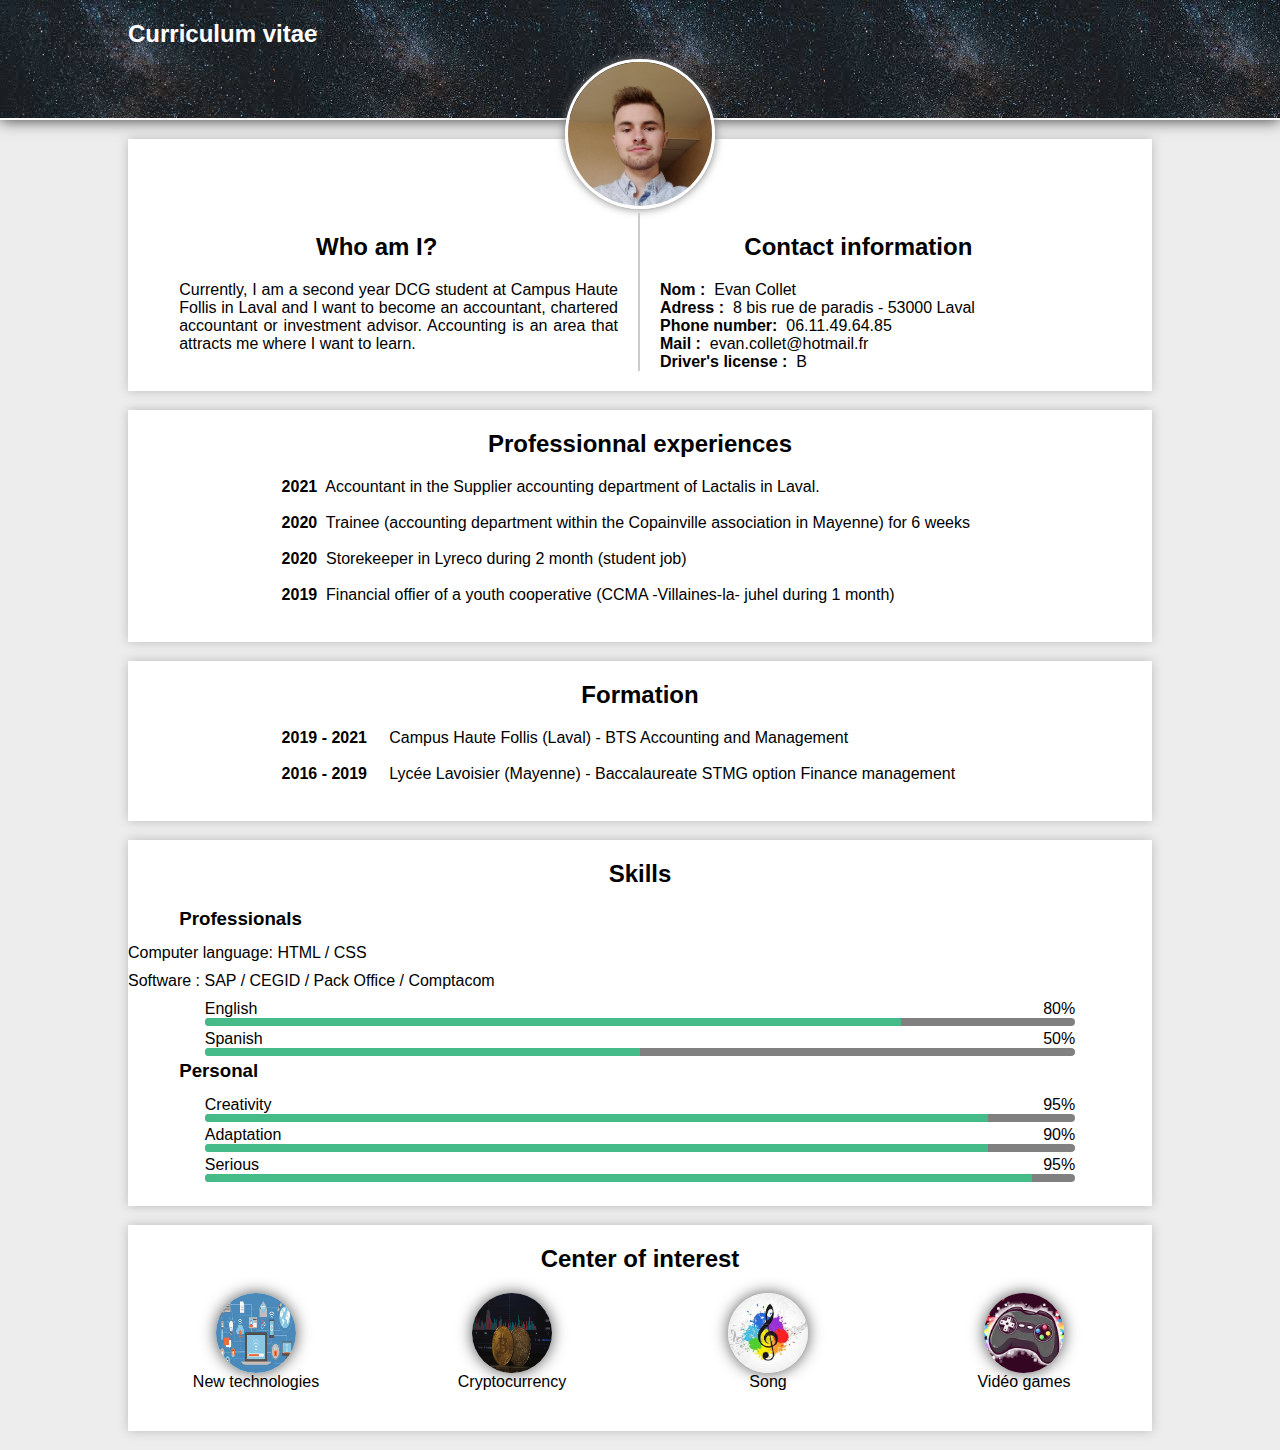
==== cvanglais.html @ 1b25e030 "Add files via upload" ====
<!DOCTYPE html>
<html>
<head>
    <title>CV de Evan Collet</title>
    <meta charset="utf-8">
    <meta name="viewport"
          content="width=device-width, initial-scale=1, user-scalable=no">
    <link rel="stylesheet" href="anglaiscss.css">
</head>
<body>
    <header>
        <h1>Curriculum vitae</h1>
    </header>
    
    <section>
        <div class="photo">
            <img src="testcvv.jpg" alt="Photo-de-profil">
        </div>
        <div class="prez">
            <h2> Who am I?</h2>
            <p>Currently, I am a second year DCG student at Campus Haute Follis in Laval and I want to become an accountant, chartered accountant or investment advisor. Accounting is an area that attracts me where I want to learn.</p>
        </div>
        <div class="contact">
            <h2>Contact information</h2>
            <div class="contact-flex">
                <strong><p>Nom : </p></strong>
                   <p>&nbsp Evan Collet</p>
            </div>
            <div class="contact-flex">
                <strong><p>Adress : </p></strong>
                   <p>&nbsp  8 bis rue de paradis - 53000 Laval</p>
            </div>
            <div class="contact-flex">
                <strong><p>Phone number: </p></strong>
                   <p>&nbsp  06.11.49.64.85</p>
            </div>
            <div class="contact-flex">
               <strong> <p>Mail : </p> </strong>
                   <p>&nbsp  <a href="mailto:evan.collet@hotmail.fr">evan.collet@hotmail.fr</a></p>
            </div>
            <div class="contact-flex">
                <strong><p>Driver's license : </p></strong>
                   <p>&nbsp  B</p>
            </div>
            
        </div>
    </section>
    
    <section>
        <h2> Professionnal experiences</h2>
            <div class="exp-desc">
                <p><strong>2021</strong>&nbsp Accountant in the Supplier accounting department of Lactalis in Laval.</p></br>
            </div>
            
            <div class="exp-desc">
                <p><strong>2020</strong>&nbsp Trainee (accounting department within the Copainville association in Mayenne) for 6 weeks</p></br>
            </div>
            <div class="exp-desc">
                <p><strong>2020</strong>&nbsp Storekeeper in Lyreco during 2 month (student job) </p></br>
            </div>
        <div class="exp-desc">
       <p><strong>2019</strong>&nbsp Financial offier of a youth cooperative (CCMA -Villaines-la- juhel during 1 month) </p></br>
    </div>
    </section>
    
    <section>
        <h2>Formation</h2>
            <div class="exp-info">
                <p> <strong> 2019 - 2021 </strong> &nbsp &nbsp Campus Haute Follis (Laval) - BTS Accounting and Management </p></br>
            </div>
            <div class="exp-info">
                <p> <strong> 2016 - 2019 </strong> &nbsp &nbsp Lycée Lavoisier (Mayenne) - Baccalaureate STMG option Finance management</p></br>
            </div>
    </section>
    
    <section>
        <h2> Skills</h2>
        <h3 class="h3gauche">Professionals</h3></br></br>
        <div class="comp">
            <p> Computer language: HTML / CSS</p>
        </div>
        <div class="comp">
            <p> Software : SAP / CEGID / Pack Office / Comptacom </p>
        </div>
        <div class="comp2">
            <p>English</p>
            <p>80%</p>
            <div class="conteneur-barre2"><span class="barre c50"></span></div>
        </div>
        <div class="comp2">
            <p>Spanish</p>
            <p>50%</p>
            <div class="conteneur-barre2"><span class="barre c40"></span></div>
        </div>
        <h3 class="h3gauche">Personal</h3></br></br>
        <div class="comp2">
            <p>Creativity</p>
            <p>95%</p>
            <div class="conteneur-barre2"><span class="barre c90"></span></div>
        </div>
        <div class="comp2">
            <p>Adaptation</p>
            <p>90%</p>
            <div class="conteneur-barre2"><span class="barre c85"></span></div>
        </div>
        <div class="comp2">
            <p>Serious</p>
            <p>95%</p>
            <div class="conteneur-barre2"><span class="barre c95"></span></div>
        </div>

    </section>
    
    <section>
        <h2>Center of interest</h2>
        
        <figure class="interet">
            <img src="tech.jpg" alt="Technologie">
            <figcaption>New technologies</figcaption>
        </figure>
        <figure class="interet">
            <img src="crypto.jpg" alt="Crypto">
            <figcaption>Cryptocurrency</figcaption>
        </figure>
        <figure class="interet">
            <img src="musique.jpg" alt="musique">
            <figcaption>Song</figcaption>
        </figure>
        <figure class="interet">
            <img src="game.jpg" alt="Gaming">
            <figcaption>Vidéo games</figcaption>
        </figure>
        
    </section>
</body>
</htlm>
---- anglaiscss.css ----
/*STYLES GENERAUX*/
*
{
    font-family: Avenir, sans-serif;
    padding: 0px;
    margin: 0px;
    text-align: justify;
    box-sizing: border-box;
}
body
{
    background: #ededed;
}

p
{
    font-size: 1,2em;
    line-height: 1,5em;
}
a
{
    text-decoration: none;
    color: #000;
}
h2
{
text-align: center;
}

/*HEADER & FOOTER*/
header, footer{
    width: 100%;
    padding: 20px 0px;
    background: url("ciel.jpg");
    box-shadow: 0px 0px 15px #333;
}
header{
    border-bottom: 2px solid #fff;
    height: 120px;
}
header h1{
    color: white;
    font-size: 1.5em;
    width: 90%;
    margin: 0 auto;
}

footer{
    border-top: 2px solid #fff;
}
footer p{
    width: 90%;
    margin: 0 auto;
    color: #fff;
    text-align: center;
}
footer a{
    color: #fff;
}

/*SECTIONS*/
section{
    display: flex; 
    flex-flow: row wrap;
    justify-content: center;
    width: 1000%;
    padding-bottom: 20px;
    margin: 19px auto;
    box-shadow: 0px 0px 10px #bbb;
    background-color: #fff;

}

section h2{
    margin: 20px 0;
    width: 90%;
}
section > div{
    width: 900%;
}

/*SECTION*/
.photo{
    text-align: center;
}
.photo img{
    width: 150px;
    height: 150px;
    border: 3px solid #fff;
    box-shadow: 0px 0px 10px #777;
    border-radius: 50%;
    margin-top: -80px;
}
.prez{
    border-bottom: 2px dashed #ccc;
}
.prez a{
    display: block;
    text-align: center;
    padding: 10px;
    margin: 10px auto 30px auto;
    color: #fff;
    background-color: #EA0;
    box-shadow: 0px 0px 10px #ccc;
    border-radius: 5px;
}
.contact-flex{
    display: flex;
    flex-flow: row wrap;
    align-items: center;
}
.contact-flex p:first-child{
    flex: 0 0 40%;
}
.contact-flex p:last-child{
    flex: 0 0 60%;
}
.social{
    display: flex;
    justify-content: space-around;
    margin: 10px auto 0px auto;
}
.social img{
    width: 40px;
    height: 40px;
}

/*SECTION EXP ET FORMATION*/
.exp
{
    display: flex;
    flex-flow: row wrap;
    border-bottom: 1px solid #bbb;
    padding-bottom: 10px;
    margin-bottom: 10px;
    width:90%;
    margin-left: 1px;
}
.exp-info{
    display: flex;
    flex-flow: column wrap;
}
.exp-logo{
    flex: 0 0 20%;
    max-width: 75px;
}
.exp-info{
    flex: 0 0 70%;
    margin-left: auto;
}
.exp img{
    width: 70%;
}
.exp h3{
    font-size:  1.2em;
}
.exp h4{
    font-size:  1em;
    font-weight: normal;
}
.exp-desc
{
width: 85%;
}

/*SECTION COMPETENCES*/
.h3gauche{
    width: 90%;
}
.comp{
    display:flex;
    flex-flow: row wrap;
    margin-bottom: 10px;
}
.comp p{
    flex: 0 0 80%;
}
.conteneur-barre{
    flex: 0 0 60%;
    border-radius: 5px;
    background-color: grey;
    border-bottom: 1px ridge grey;
}
.barre{
    display: block;
    height: 100%;
    border-top-left-radius: 5px;
    border-bottom-left-radius: 5px;
}
.c85{
    width: 90%;
    background-color: #4B8;
}
.c90{
    width: 90%;
    background-color: #4B8;
}
.c95
{
width: 95%;
background-color: #4B8;
}
.c50
{
width: 80%;
background-color: #4B8;

}
.c40
{
width: 50%;
background-color: #4B8;
}

}
.comp
{
width: 85%;
}
.comp2{
    display: flex;
    flex-flow: row wrap;
    justify-content: space-between;
    width: 85%;
}
.conteneur-barre2{
    flex: 0 0 100%;
    height: 0.5em;
    margin-bottom: 0.25em;
    border-radius: 5px;
    background-color: grey;
}


/*SECTION INTERETS*/
.interet{
    flex: 0 1 50%;
    display: flex;
    flex-flow: column wrap;
    align-items: center;
    margin-bottom: 20px;
}
.interet img{
    width: 80px;
    height: 80px;
    border-radius: 50%;
    box-shadow: 0px 0px 15px #555;
}

/*VERSION BUREAU DU CV*/
@media screen and (min-width: 980px){
    section{
        width: 80%;
        box-shadow: 0px 0px 10px #bbb;
    }
    a:hover{
        color: #EA0;
    }
    header h1{
        width: 80%;
    }
    .prez, .contact{
        flex: 0 0 45%;
    }
    .prez{
        border-bottom: none;
        border-right: 2px solid #ccc;
        padding-right: 20px;
        margin-left: auto;
    }
    .contact{
        padding-left: 20px;
        margin-right: auto;
    }
    .prez a{
        border: 2px solid transparent;
    }
    .prez a:hover{
        color: #f28835;
        background-color: #fff;
        border: 2px solid #f28835;
        box-shadow: 0px 0px 20px #666;
    }
    .exp-logo{
        flex: 0 0 10%;
    }
    .exp-info, .exp-desc{
        flex: 0 0 85%;
        margin-left: auto;
        width: 85%;
    }
    .interet{
        flex: 0 1 25%;
    }
}
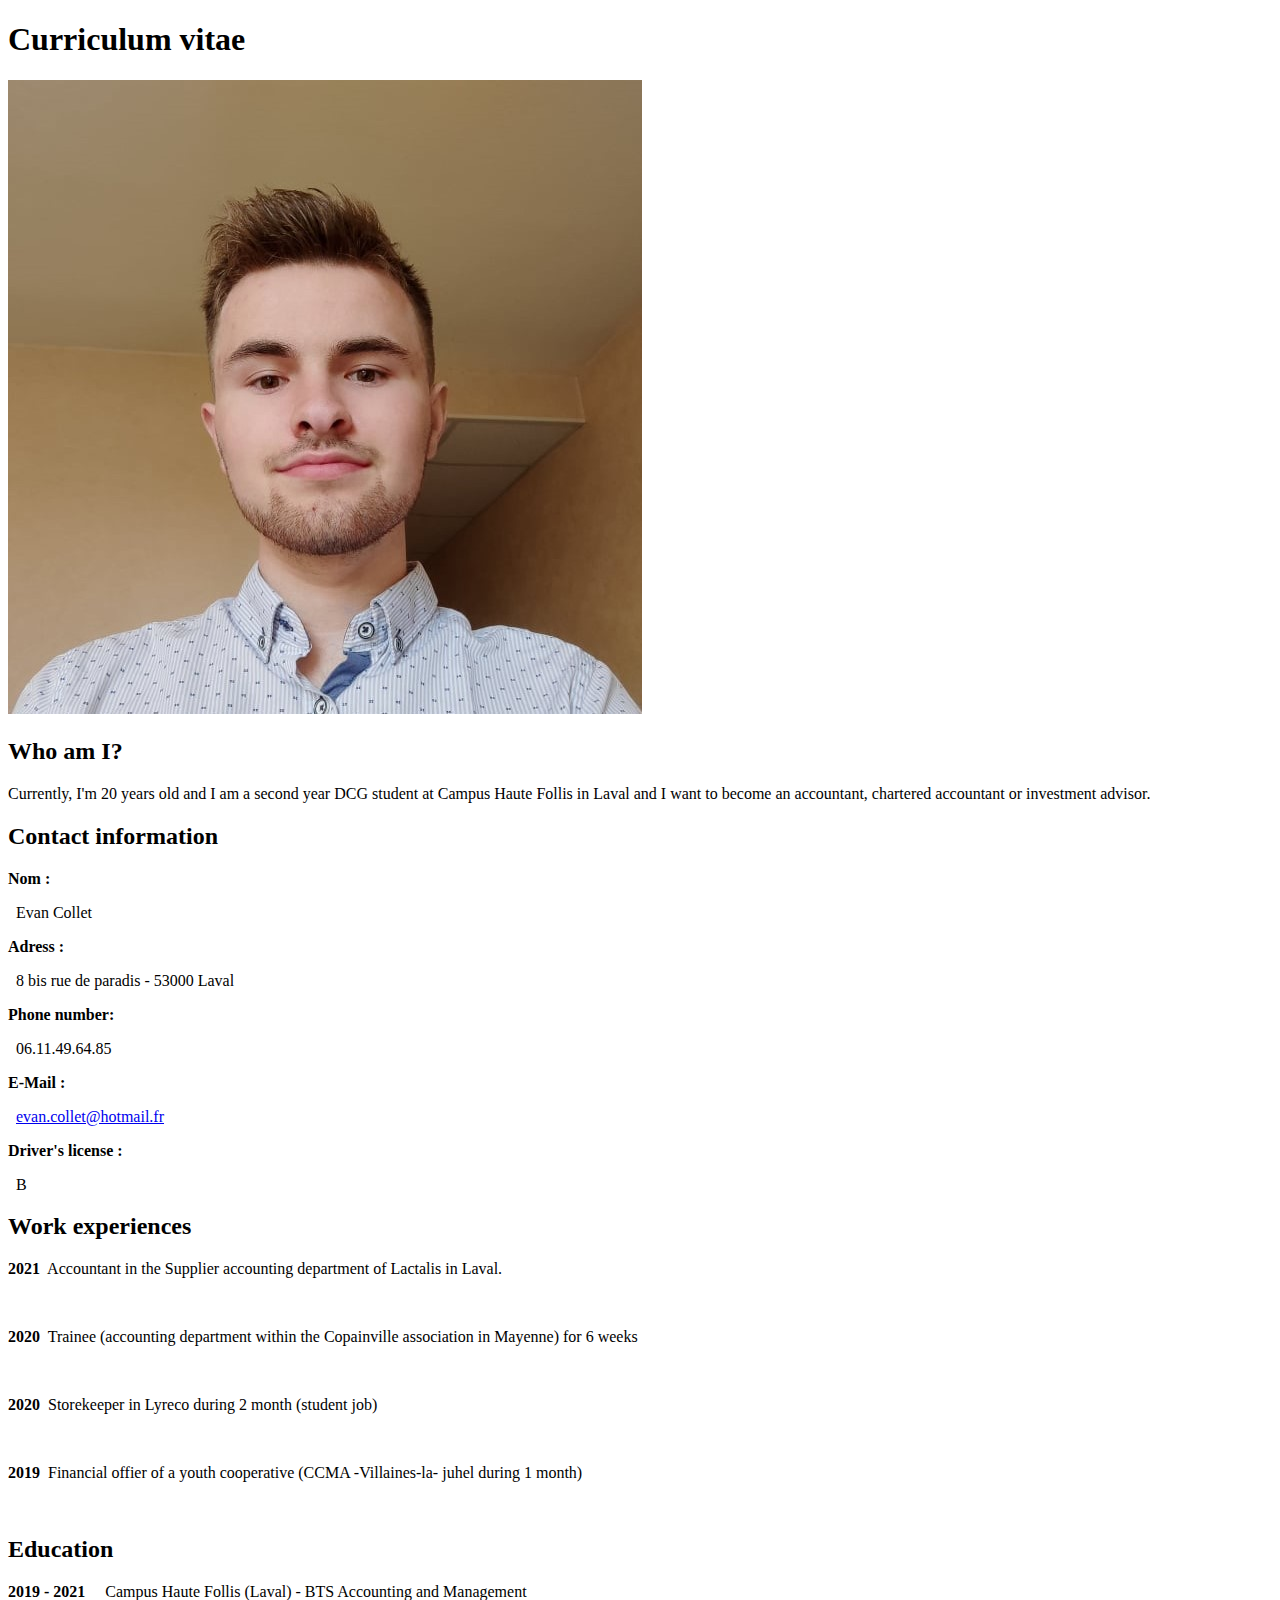
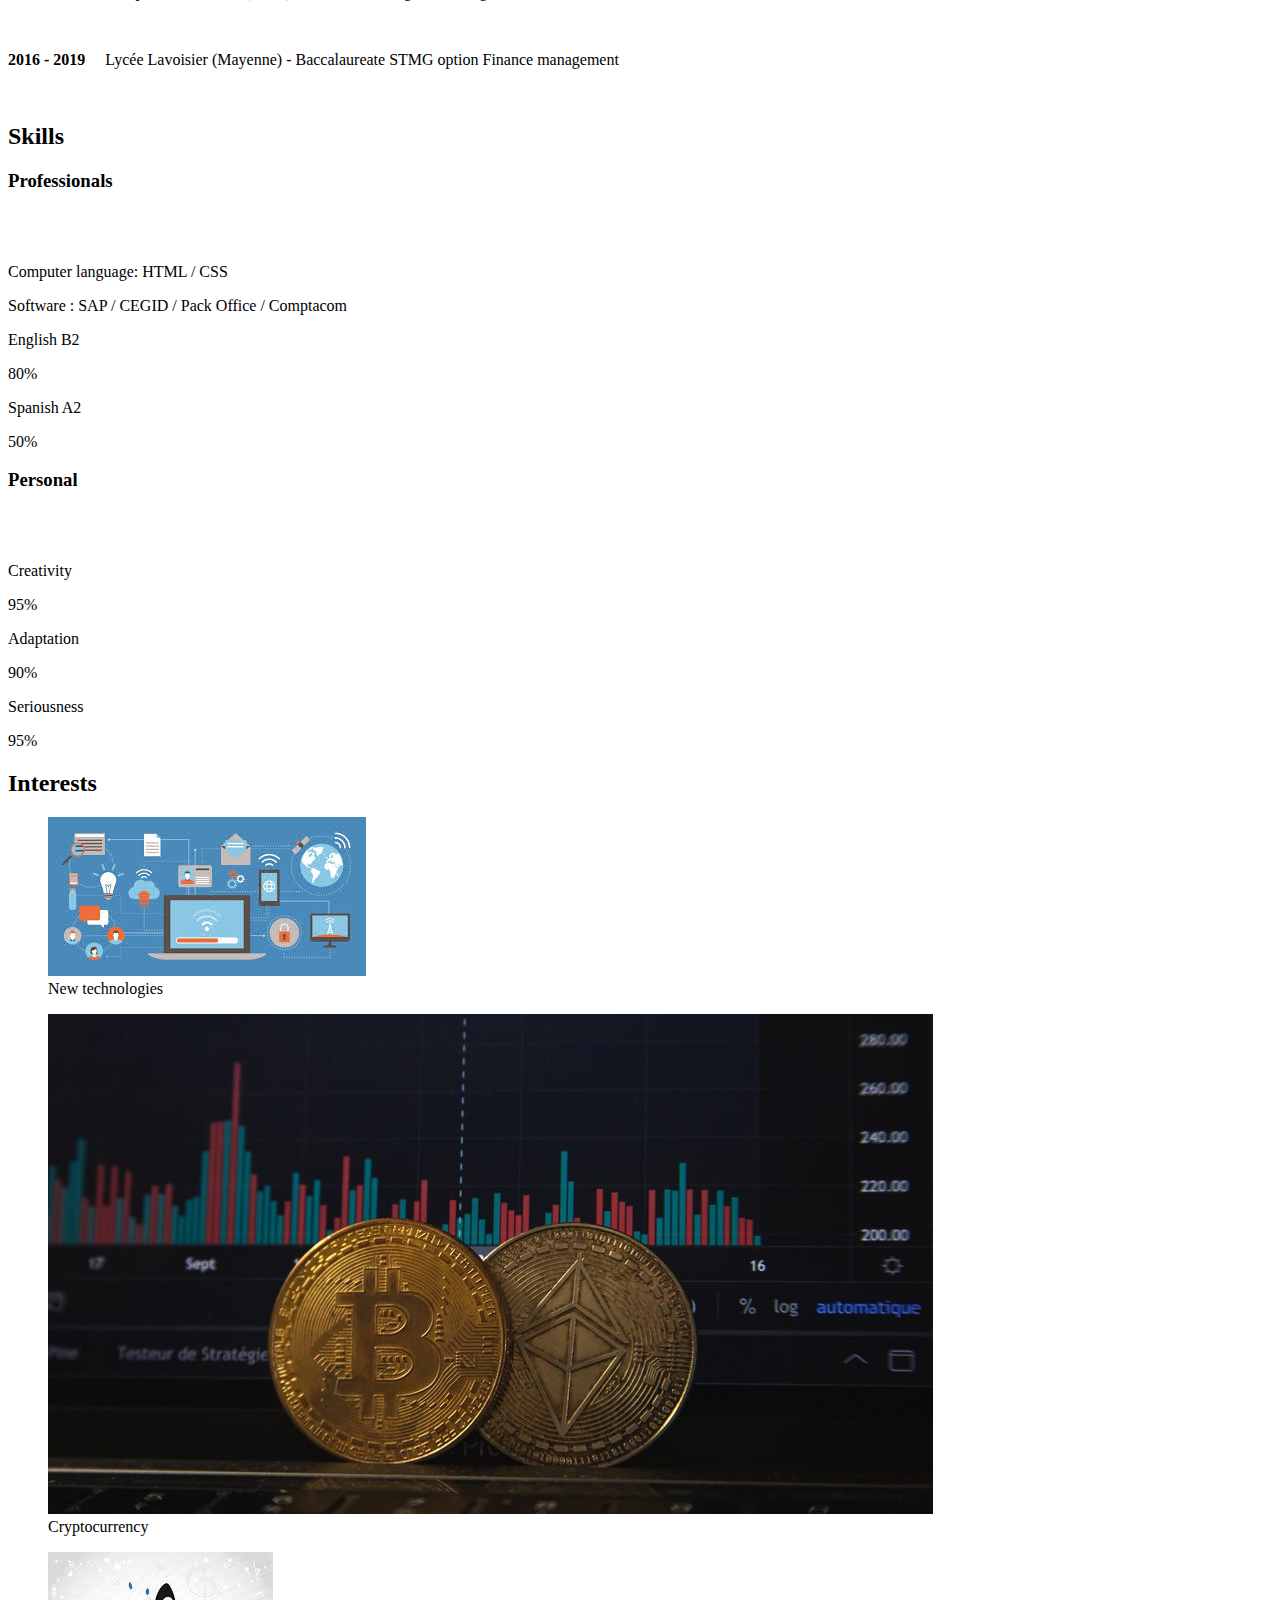
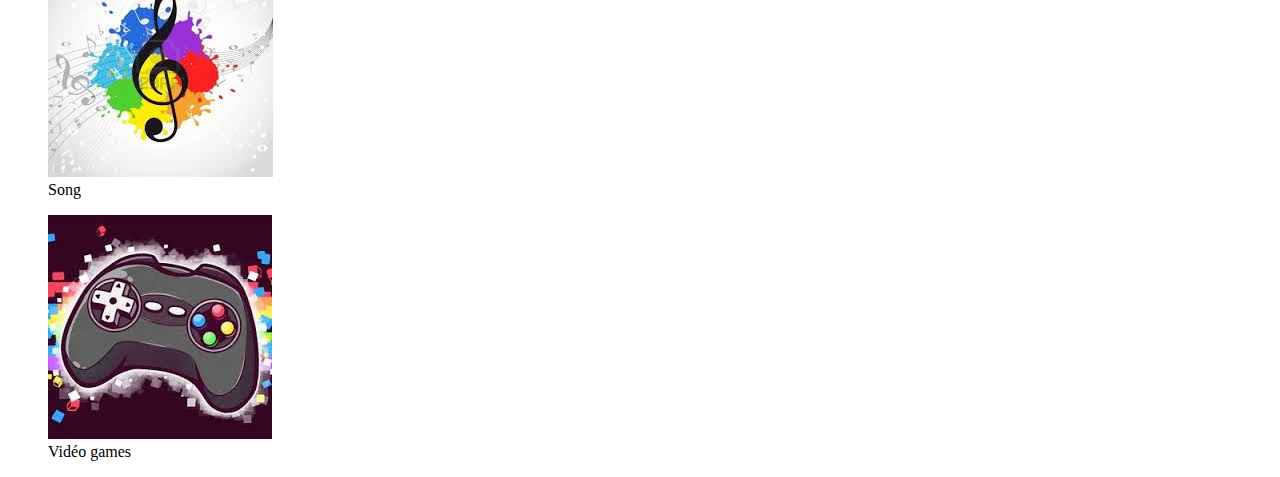
==== commit c6c1a269: "Add files via upload" ====
--- a/cvanglais.html
+++ b/cvanglais.html
@@ -18,7 +18,7 @@
         </div>
         <div class="prez">
             <h2> Who am I?</h2>
-            <p>Currently, I am a second year DCG student at Campus Haute Follis in Laval and I want to become an accountant, chartered accountant or investment advisor. Accounting is an area that attracts me where I want to learn.</p>
+            <p>Currently, I'm 20 years old and I am a second year DCG student at Campus Haute Follis in Laval and I want to become an accountant, chartered accountant or investment advisor.</p>
         </div>
         <div class="contact">
             <h2>Contact information</h2>
@@ -35,7 +35,7 @@
                    <p>&nbsp  06.11.49.64.85</p>
             </div>
             <div class="contact-flex">
-               <strong> <p>Mail : </p> </strong>
+               <strong> <p>E-Mail : </p> </strong>
                    <p>&nbsp  <a href="mailto:evan.collet@hotmail.fr">evan.collet@hotmail.fr</a></p>
             </div>
             <div class="contact-flex">
@@ -47,7 +47,7 @@
     </section>
     
     <section>
-        <h2> Professionnal experiences</h2>
+        <h2> Work experiences</h2>
             <div class="exp-desc">
                 <p><strong>2021</strong>&nbsp Accountant in the Supplier accounting department of Lactalis in Laval.</p></br>
             </div>
@@ -64,7 +64,7 @@
     </section>
     
     <section>
-        <h2>Formation</h2>
+        <h2>Education</h2>
             <div class="exp-info">
                 <p> <strong> 2019 - 2021 </strong> &nbsp &nbsp Campus Haute Follis (Laval) - BTS Accounting and Management </p></br>
             </div>
@@ -83,12 +83,12 @@
             <p> Software : SAP / CEGID / Pack Office / Comptacom </p>
         </div>
         <div class="comp2">
-            <p>English</p>
+            <p>English B2</p>
             <p>80%</p>
             <div class="conteneur-barre2"><span class="barre c50"></span></div>
         </div>
         <div class="comp2">
-            <p>Spanish</p>
+            <p>Spanish A2</p>
             <p>50%</p>
             <div class="conteneur-barre2"><span class="barre c40"></span></div>
         </div>
@@ -104,7 +104,7 @@
             <div class="conteneur-barre2"><span class="barre c85"></span></div>
         </div>
         <div class="comp2">
-            <p>Serious</p>
+            <p>Seriousness</p>
             <p>95%</p>
             <div class="conteneur-barre2"><span class="barre c95"></span></div>
         </div>
@@ -112,7 +112,7 @@
     </section>
     
     <section>
-        <h2>Center of interest</h2>
+        <h2>Interests</h2>
         
         <figure class="interet">
             <img src="tech.jpg" alt="Technologie">
